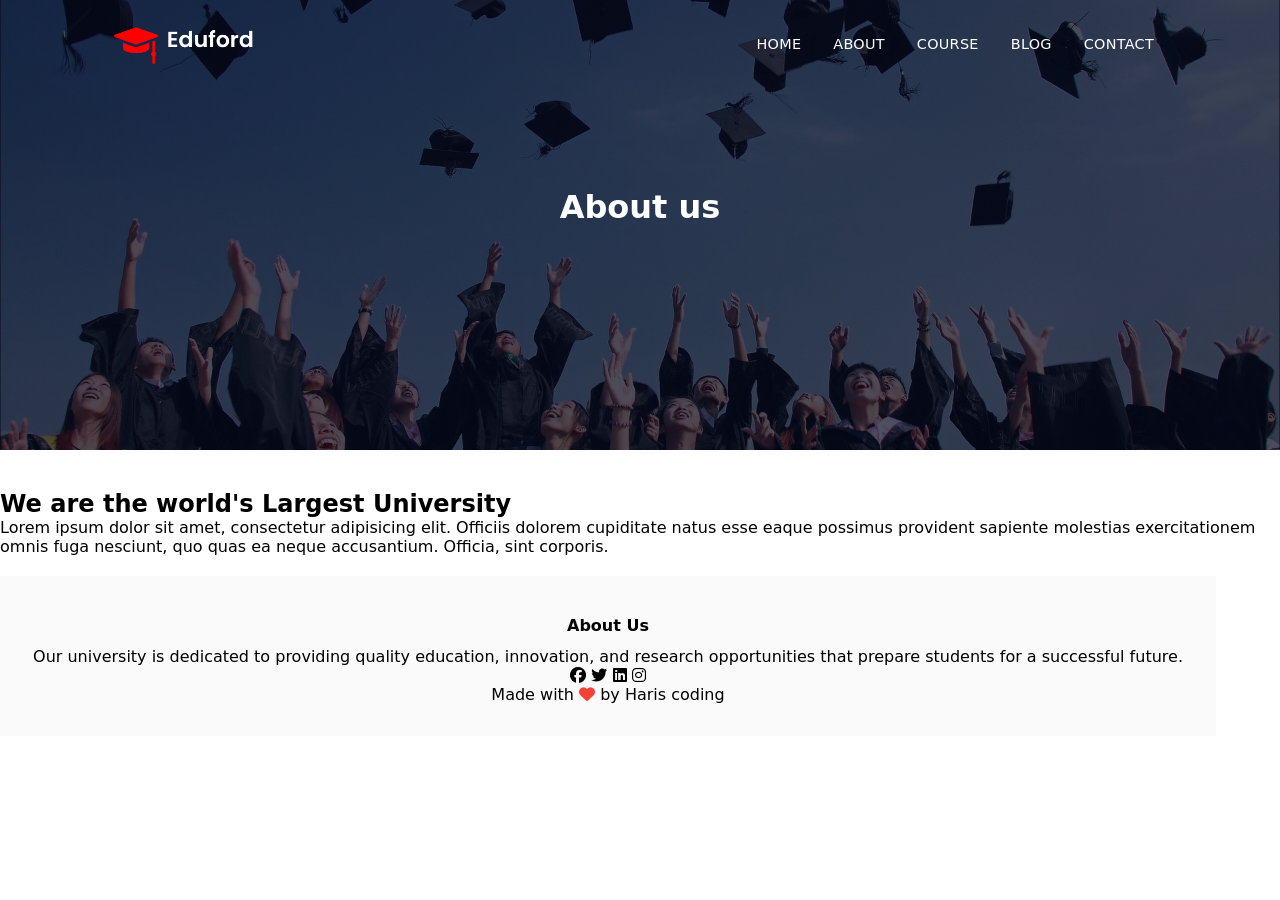
==== about.html @ 3d0574b4 "update" ====
<!DOCTYPE html>
<html lang="en">
<head>
  <meta charset="UTF-8" />
  <meta name="viewport" content="width=device-width, initial-scale=1.0"/>
  <title>My University Website</title>
  <link rel="stylesheet" href="style.css">
  <!-- Font Awesome (CDN) -->
  <link rel="stylesheet" href="https://cdnjs.cloudflare.com/ajax/libs/font-awesome/6.6.0/css/all.min.css">
</head>
<body>
  <header class="sub-header">
    <nav>
      <a href="index.html" class="logo-link"><img src="images/logo.png" alt="logo"></a>

      <!-- toggle button (hamburger) for mobile -->
      <i class="fa-solid fa-bars menu-icon" aria-hidden="true" id="menuBtn" title="Open menu"></i>

      <div class="nav-links" id="navLinks" role="navigation" aria-label="Main Navigation">
        <i class="fa-solid fa-xmark close-icon" aria-hidden="true" id="closeBtn" title="Close menu"></i>
        <ul>
          <li><a href="#">HOME</a></li>
          <li><a href="#">ABOUT</a></li>
          <li><a href="#">COURSE</a></li>
          <li><a href="#">BLOG</a></li>
          <li><a href="#">CONTACT</a></li>
        </ul>
      </div>
    </nav>

    <h1>About us</h1>
  </header>

  <!-- fabout us section -->
   <section class="about-us">

    <div class="row">
      <div class="about-col">
        <h1>We are the world's Largest University </h1>
        <p>Lorem ipsum dolor sit amet, consectetur adipisicing elit. 
          Officiis dolorem cupiditate natus esse eaque possimus provident
           sapiente molestias exercitationem omnis fuga nesciunt, quo quas ea
            neque accusantium. Officia, sint corporis.</p>
      </div>
      <div class="about-col"></div>

    </div>

   </section>
  
  
  <!-- footer -->
  <footer class="footer">
    <h4>About Us</h4>
    <p>Our university is dedicated to providing quality education, innovation, and research opportunities that prepare students for a successful future.</p>
    <div class="icons" aria-hidden="true">
      <i class="fa-brands fa-facebook"></i>
      <i class="fa-brands fa-twitter"></i>
      <i class="fa-brands fa-linkedin"></i>
      <i class="fa-brands fa-instagram"></i>
    </div>
    <p>Made with <i class="fa-solid fa-heart"></i> by Haris coding</p>
  </footer>

  <!-- javascript for toggle menu -->
  <script>
    (function () {
      const navLinks = document.getElementById("navLinks");
      const menuBtn = document.getElementById("menuBtn");
      const closeBtn = document.getElementById("closeBtn");

      function openMenu() {
        navLinks.classList.add('active');
      }
      function closeMenu() {
        navLinks.classList.remove('active');
      }

      menuBtn.addEventListener('click', openMenu);
      closeBtn.addEventListener('click', closeMenu);

      // reset on desktop resize
      window.addEventListener('resize', function () {
        if (window.innerWidth > 768) {
          navLinks.classList.remove('active');
        }
      });
    })();
  </script>
</body>
</html>
---- style.css ----
/* Reset */
*{
    margin: 0;
    padding: 0;
    box-sizing: border-box;
    font-family: system-ui, -apple-system, "Segoe UI", Roboto, "Helvetica Neue", Arial;
}

:root{
  --container-width: 1100px;
  --accent: #f44336;
}

/* Header / hero */
.header{
    min-height: 100vh;
    width: 100%;
    background-image: linear-gradient(rgba(4,9,30,0.6),rgba(4,9,30,0.6)),url(images/banner.png);
    background-position: center;
    background-size: cover;
    position: relative;
    color: #fff;
}
nav{
    max-width: var(--container-width);
    margin: 0 auto;
    display: flex;
    padding: 1.5rem;
    justify-content: space-between;
    align-items: center;
}
nav img{
    width: 140px;
    height: auto;
    display: block;
}
.nav-links{
     display: flex;
     align-items: center;
     gap: 1rem;
     text-align: right;
}
.nav-links ul{
    display: flex;
    gap: 0.5rem;
}
.nav-links ul li{
    list-style: none;
    padding: 8px 12px;
    position: relative;
}
.nav-links ul li a{
    color: white;
    text-decoration: none;
    font-size: 0.9rem;
    letter-spacing: 0.02em;
}
.nav-links ul li::after{
    content: '';
    width: 0%;
    height: 2px;
    background: var(--accent);
    display: block;
    margin: auto;
    transition: 0.3s;
}
.nav-links ul li:hover::after{
      width: 100%;
}

/* ===== menu icons: hidden on desktop, shown only on mobile when needed ===== */

/* hide by default everywhere */
.menu-icon,
.close-icon {
  display: none;
  font-size: 1.25rem;
  color: #fff;
  cursor: pointer;
}

/* Force-hide on desktop */
@media (min-width: 769px) {
  .menu-icon,
  .nav-links .close-icon {
    display: none !important;
  }
}

/* mobile: show hamburger; cross only when menu is open */
@media (max-width: 768px) {
  .menu-icon {
    display: block;
  }

  .nav-links.active .close-icon {
    display: block;
    align-self: flex-end;
    margin-bottom: 1rem;
    font-size: 1.25rem;
  }
}

/* hero text */
.text-box{
    width: min(90%, 900px);
    color: white;
    margin: 6rem auto;
    text-align: center;
    padding: 2rem 1rem;
}
.text-box h1{
    font-size: clamp(1.8rem, 4vw, 3.5rem);
    line-height: 1.05;
    margin-bottom: 1rem;
}
.text-box p{
    margin: 10px 0 30px;
    font-size: 1rem;
    color: #eee;
}
.hero-btn{
    display: inline-block;
    text-decoration: none;
    color: white;
    border: 1px solid white;
    padding: 0.8rem 1.4rem;
    font-size: 1rem;
    background: transparent;
    position: relative;
    cursor: pointer;
    border-radius: 6px;
}
.hero-btn:hover{
       border: 1px solid white;
       background: var(--accent);
       transition: 0.3s;
}

/* Layout helpers */
.container{
  max-width: var(--container-width);
  margin: 0 auto;
  padding: 2rem 1rem;
}

/*-------Course-----*/
.course{
    max-width: var(--container-width);
    margin: 0 auto;
    text-align: center;
    padding-top: 4.5rem;
    padding-bottom: 2rem;
}
.course h2 { margin-bottom: .5rem; }
.course p{
    color: #777;
    font-size: 0.95rem;
    font-weight: 300;
    line-height: 1.6;
    padding: 10px;
}

.row{
    margin-top: 2.5rem;
    display: flex;
    justify-content: space-between;
    gap: 1.25rem;
    flex-wrap: wrap;
}
.course-col{
    flex: 1 1 calc(33% - 1.25rem);
    background: #e4bfbf;
    border-radius: 10px;
    margin-bottom: 1rem;
    padding: 1.25rem;
    transition: 0.3s;
    min-width: 220px;
}
.course-col h3{
    text-align: center;
    font-weight: 600;
    margin: 10px 0;
}
.course-col:hover{
    box-shadow: 0 6px 20px rgba(0,0,0,0.12);
}

/*-------Campus----*/
.campus{
    max-width: var(--container-width);
    margin: 0 auto;
    text-align: center;
    padding-top: 2.5rem;
    padding-bottom: 2rem;
}
.campus-row{
  display: flex;
  gap: 1.25rem;
  flex-wrap: wrap;
  justify-content: space-between;
}
.campus-col{
    flex: 1 1 calc(33% - 1.25rem);
    border-radius: 10px;
    margin-bottom: 1rem;
    position: relative;
    overflow: hidden;
    min-width: 220px;
}
.campus-col img{
    width: 100%;
    display: block;
}
.layer{
    background: transparent;
    height: 100%;
    width: 100%;
    position: absolute;
    top: 0;
    right: 0;
    transition: 0.4s;
}
.layer:hover{
    background: rgba(226,0,0,0.6);
}
.layer h3{
    width: 100%;
    font-weight: 500;
    color: white;
    font-size: 1.2rem;
    bottom: 0;
    left: 50%;
    transform: translate(-50%);
    position: absolute;
    opacity: 0;
    transition: 0.4s;
}
.layer:hover h3{
    bottom: 49%;
    opacity: 1;
}

/*-------facilities----*/
.facilities{
    max-width: var(--container-width);
    margin: 0 auto;
    text-align: center;
    padding-top: 3rem;
    padding-bottom: 2rem;
}
.facilities-col{
    flex: 1 1 calc(33% - 1.25rem);
    border-radius: 12px;
    margin-bottom: 1rem;
    text-align: left;
    min-width: 220px;
}
.facilities-col img{
    width: 100%;
    border-radius: 10px;
}
.facilities-col p{ padding: 0; margin-top: .5rem; }
.facilities-col h3{ margin-top: 12px; margin-bottom: 8px; text-align: left;}

/*-------testimonials-----*/
.testimonials{
    max-width: var(--container-width);
    margin: 0 auto;
    text-align: center;
    padding-top: 3rem;
    padding-bottom: 2rem;
}
.testimonials-col{
    flex: 1 1 calc(48% - 1.25rem);
    border-radius: 10px;
    text-align: left;
    margin-bottom: 1rem;
    background: #fff3f3;
    padding: 1.25rem;
    cursor: pointer;
    display: flex;
    gap: 1rem;
    align-items: flex-start;
    min-width: 220px;
}
.testimonials-col img{
    width: 56px;
    height: 56px;
    object-fit: cover;
    border-radius: 49%;
}
.testimonials-col p{ padding: 0; }
.testimonials-col h3{ margin-top: 12px ; text-align: left; }
.testimonials-col .fa{ color: gold; }

/* CTA */
.cta{
    max-width: var(--container-width);
    margin: 4rem auto;
    background-image: linear-gradient(rgba(0,0,0,0.5),rgba(0,0,0,0.5)),url(images/banner2.jpg);
    background-position: center;
    background-size: cover;
    border-radius: 10px;
    text-align: center;
    padding: 3.5rem 1rem;
}
.cta h2{
    color: white;
    margin-bottom: 1.5rem;
    padding: 0;
}

/* Footer */
.footer{
    width: 95%;
    text-align: center;
    padding: 2rem 1rem;
    background: #fafafa;
}
.footer h4{
    margin-bottom:12px ;
    margin-top: 8px ;
    font-weight: 600;
}
.icons .fa{
        color: var(--accent);
        margin: 0 10px;
        cursor: pointer;
        padding: 8px 0;
}
.fa-heart{
    color: var(--accent);
}

/* ------------------
   Responsive / Mobile rules
   ------------------*/
@media (max-width: 768px) {
  nav{
    padding: 1rem;
  }

  .nav-links{
    position: fixed;
    background: #222;
    height: 100vh;
    width: 260px;
    top: 0;
    right: -260px;
    text-align: left;
    flex-direction: column;
    padding: 1.5rem;
    transition: right 0.35s ease;
    z-index: 80;
  }
  .nav-links.active{
    right: 0;
  }

  .nav-links ul{
    display: block;
    margin-top: 0.5rem;
  }
  .nav-links ul li{
    display: block;
    padding: 12px 4px;
  }

  .text-box{
    margin-top: 5rem;
    padding: 3rem 1rem;
  }
  .row{ gap: 1rem; }
  .course-col, .campus-col, .facilities-col, .testimonials-col{
    flex: 1 1 100%;
  }
  .cta{ margin: 2rem 1rem; padding: 2rem 1rem; }
}

@media (max-width: 420px){
  .text-box h1{ font-size: 1.4rem; }
  .hero-btn{ padding: 0.6rem 1rem; font-size: .95rem; }
}

           /* ----------------about us page ----------------*/


.sub-header{
    height: 50vh;
    width: 100%;
    background-image: linear-gradient(
    rgba(4, 9, 30, 0.7),
    rgba(4, 9, 30, 0.7)
  ),
  url("images/background.jpg");

    background-position: center;
    background-size: cover;
    text-align: center;
    color: #fff;
}
.sub-header h1{
  margin-top: 100px;
}
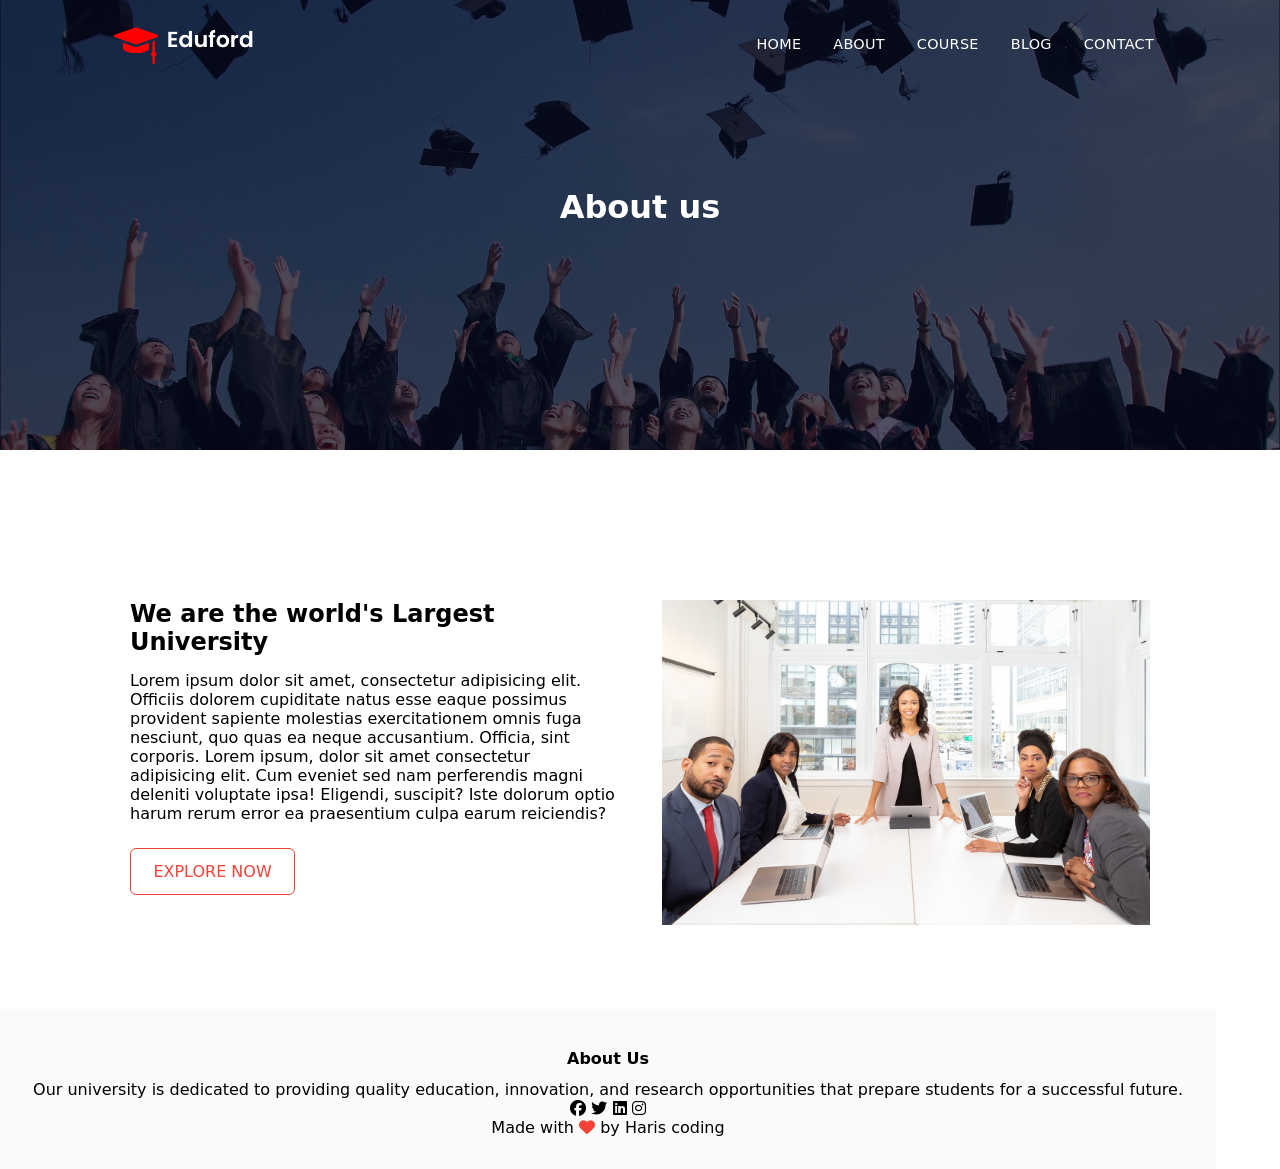
==== commit e0b5e677: "update" ====
--- a/about.html
+++ b/about.html
@@ -40,10 +40,15 @@
         <p>Lorem ipsum dolor sit amet, consectetur adipisicing elit. 
           Officiis dolorem cupiditate natus esse eaque possimus provident
            sapiente molestias exercitationem omnis fuga nesciunt, quo quas ea
-            neque accusantium. Officia, sint corporis.</p>
+            neque accusantium. Officia, sint corporis.
+          Lorem ipsum, dolor sit amet consectetur adipisicing elit. 
+          Cum eveniet sed nam perferendis magni deleniti voluptate ipsa! Eligendi, 
+          suscipit? Iste dolorum optio harum rerum error ea praesentium culpa earum reiciendis?</p>
+            <a href="" class="hero-btn red-btn">EXPLORE NOW</a>
       </div>
-      <div class="about-col"></div>
-
+      <div class="about-col">
+        <img src="images/about.jpg" >
+      </div>
     </div>
 
    </section>
--- a/style.css
+++ b/style.css
@@ -403,3 +403,32 @@
 .sub-header h1{
   margin-top: 100px;
 }
+
+.about-us{
+  width: 80%;
+  margin: auto;
+  padding-top: 80px;
+  padding-bottom: 50px;
+
+}
+.about-col{
+  flex-basis: 48%;
+  padding: 30px 2px;
+}
+.about-col img{
+  width: 100%;
+}
+.about-col h1{
+ padding-top: 0;
+}
+.about-col p{
+  padding: 15px 0 25px;
+}
+.red-btn{
+  border: 1px solid #f44336;
+  background: transparent;
+  color: #f44336;
+}
+.red-btn:hover{
+  color: #ffff;
+}
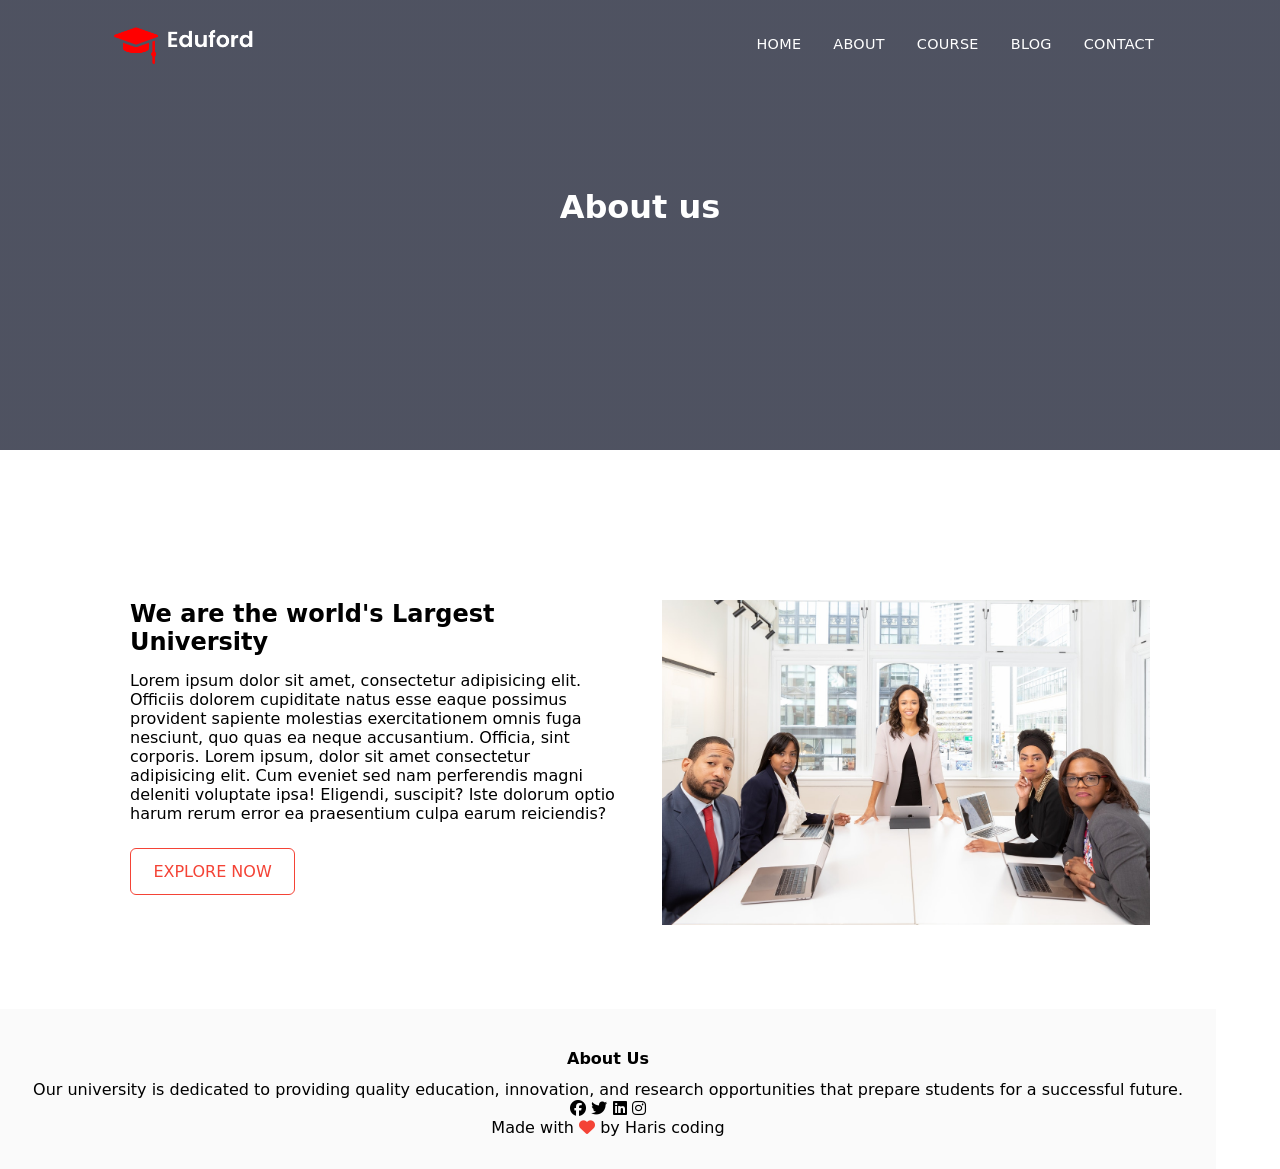
==== commit e41e3b0c: "update" ====
--- a/about.html
+++ b/about.html
@@ -4,7 +4,7 @@
   <meta charset="UTF-8" />
   <meta name="viewport" content="width=device-width, initial-scale=1.0"/>
   <title>My University Website</title>
-  <link rel="stylesheet" href="style.css">
+  <link rel="stylesheet" href="/css/style.css">
   <!-- Font Awesome (CDN) -->
   <link rel="stylesheet" href="https://cdnjs.cloudflare.com/ajax/libs/font-awesome/6.6.0/css/all.min.css">
 </head>
@@ -19,11 +19,11 @@
       <div class="nav-links" id="navLinks" role="navigation" aria-label="Main Navigation">
         <i class="fa-solid fa-xmark close-icon" aria-hidden="true" id="closeBtn" title="Close menu"></i>
         <ul>
-          <li><a href="#">HOME</a></li>
-          <li><a href="#">ABOUT</a></li>
-          <li><a href="#">COURSE</a></li>
-          <li><a href="#">BLOG</a></li>
-          <li><a href="#">CONTACT</a></li>
+         <li><a href="/index.html">HOME</a></li>
+          <li><a href="/about.html">ABOUT</a></li>
+          <li><a href="/course.html">COURSE</a></li>
+          <li><a href="/blog.html">BLOG</a></li>
+          <li><a href="/contact.html">CONTACT</a></li>
         </ul>
       </div>
     </nav>
--- a/css/style.css
+++ b/css/style.css
@@ -0,0 +1,546 @@
+/* Reset */
+*{
+    margin: 0;
+    padding: 0;
+    box-sizing: border-box;
+    font-family: system-ui, -apple-system, "Segoe UI", Roboto, "Helvetica Neue", Arial;
+}
+
+:root{
+  --container-width: 1100px;
+  --accent: #f44336;
+}
+
+/* Header / hero */
+.header{
+    min-height: 100vh;
+    width: 100%;
+    background-image: linear-gradient(rgba(4,9,30,0.6),rgba(4,9,30,0.6)),url(images/banner.png);
+    background-position: center;
+    background-size: cover;
+    position: relative;
+    color: #fff;
+}
+nav{
+    max-width: var(--container-width);
+    margin: 0 auto;
+    display: flex;
+    padding: 1.5rem;
+    justify-content: space-between;
+    align-items: center;
+}
+nav img{
+    width: 140px;
+    height: auto;
+    display: block;
+}
+.nav-links{
+     display: flex;
+     align-items: center;
+     gap: 1rem;
+     text-align: right;
+}
+.nav-links ul{
+    display: flex;
+    gap: 0.5rem;
+}
+.nav-links ul li{
+    list-style: none;
+    padding: 8px 12px;
+    position: relative;
+}
+.nav-links ul li a{
+    color: white;
+    text-decoration: none;
+    font-size: 0.9rem;
+    letter-spacing: 0.02em;
+}
+.nav-links ul li::after{
+    content: '';
+    width: 0%;
+    height: 2px;
+    background: var(--accent);
+    display: block;
+    margin: auto;
+    transition: 0.3s;
+}
+.nav-links ul li:hover::after{
+      width: 100%;
+}
+
+/* ===== menu icons: hidden on desktop, shown only on mobile when needed ===== */
+
+/* hide by default everywhere */
+.menu-icon,
+.close-icon {
+  display: none;
+  font-size: 1.25rem;
+  color: #fff;
+  cursor: pointer;
+}
+
+/* Force-hide on desktop */
+@media (min-width: 769px) {
+  .menu-icon,
+  .nav-links .close-icon {
+    display: none !important;
+  }
+}
+
+/* mobile: show hamburger; cross only when menu is open */
+@media (max-width: 768px) {
+  .menu-icon {
+    display: block;
+  }
+
+  .nav-links.active .close-icon {
+    display: block;
+    align-self: flex-end;
+    margin-bottom: 1rem;
+    font-size: 1.25rem;
+  }
+}
+
+/* hero text */
+.text-box{
+    width: min(90%, 900px);
+    color: white;
+    margin: 6rem auto;
+    text-align: center;
+    padding: 2rem 1rem;
+}
+.text-box h1{
+    font-size: clamp(1.8rem, 4vw, 3.5rem);
+    line-height: 1.05;
+    margin-bottom: 1rem;
+}
+.text-box p{
+    margin: 10px 0 30px;
+    font-size: 1rem;
+    color: #eee;
+}
+.hero-btn{
+    display: inline-block;
+    text-decoration: none;
+    color: white;
+    border: 1px solid white;
+    padding: 0.8rem 1.4rem;
+    font-size: 1rem;
+    background: transparent;
+    position: relative;
+    cursor: pointer;
+    border-radius: 6px;
+}
+.hero-btn:hover{
+       border: 1px solid white;
+       background: var(--accent);
+       transition: 0.3s;
+}
+
+/* Layout helpers */
+.container{
+  max-width: var(--container-width);
+  margin: 0 auto;
+  padding: 2rem 1rem;
+}
+
+/*-------Course-----*/
+.course{
+    max-width: var(--container-width);
+    margin: 0 auto;
+    text-align: center;
+    padding-top: 4.5rem;
+    padding-bottom: 2rem;
+}
+.course h2 { margin-bottom: .5rem; }
+.course p{
+    color: #777;
+    font-size: 0.95rem;
+    font-weight: 300;
+    line-height: 1.6;
+    padding: 10px;
+}
+
+.row{
+    margin-top: 2.5rem;
+    display: flex;
+    justify-content: space-between;
+    gap: 1.25rem;
+    flex-wrap: wrap;
+}
+.course-col{
+    flex: 1 1 calc(33% - 1.25rem);
+    background: #e4bfbf;
+    border-radius: 10px;
+    margin-bottom: 1rem;
+    padding: 1.25rem;
+    transition: 0.3s;
+    min-width: 220px;
+}
+.course-col h3{
+    text-align: center;
+    font-weight: 600;
+    margin: 10px 0;
+}
+.course-col:hover{
+    box-shadow: 0 6px 20px rgba(0,0,0,0.12);
+}
+
+/*-------Campus----*/
+.campus{
+    max-width: var(--container-width);
+    margin: 0 auto;
+    text-align: center;
+    padding-top: 2.5rem;
+    padding-bottom: 2rem;
+}
+.campus-row{
+  display: flex;
+  gap: 1.25rem;
+  flex-wrap: wrap;
+  justify-content: space-between;
+}
+.campus-col{
+    flex: 1 1 calc(33% - 1.25rem);
+    border-radius: 10px;
+    margin-bottom: 1rem;
+    position: relative;
+    overflow: hidden;
+    min-width: 220px;
+}
+.campus-col img{
+    width: 100%;
+    display: block;
+}
+.layer{
+    background: transparent;
+    height: 100%;
+    width: 100%;
+    position: absolute;
+    top: 0;
+    right: 0;
+    transition: 0.4s;
+}
+.layer:hover{
+    background: rgba(226,0,0,0.6);
+}
+.layer h3{
+    width: 100%;
+    font-weight: 500;
+    color: white;
+    font-size: 1.2rem;
+    bottom: 0;
+    left: 50%;
+    transform: translate(-50%);
+    position: absolute;
+    opacity: 0;
+    transition: 0.4s;
+}
+.layer:hover h3{
+    bottom: 49%;
+    opacity: 1;
+}
+
+/*-------facilities----*/
+.facilities{
+    max-width: var(--container-width);
+    margin: 0 auto;
+    text-align: center;
+    padding-top: 3rem;
+    padding-bottom: 2rem;
+}
+.facilities-col{
+    flex: 1 1 calc(33% - 1.25rem);
+    border-radius: 12px;
+    margin-bottom: 1rem;
+    text-align: left;
+    min-width: 220px;
+}
+.facilities-col img{
+    width: 100%;
+    border-radius: 10px;
+}
+.facilities-col p{ padding: 0; margin-top: .5rem; }
+.facilities-col h3{ margin-top: 12px; margin-bottom: 8px; text-align: left;}
+
+/*-------testimonials-----*/
+.testimonials{
+    max-width: var(--container-width);
+    margin: 0 auto;
+    text-align: center;
+    padding-top: 3rem;
+    padding-bottom: 2rem;
+}
+.testimonials-col{
+    flex: 1 1 calc(48% - 1.25rem);
+    border-radius: 10px;
+    text-align: left;
+    margin-bottom: 1rem;
+    background: #fff3f3;
+    padding: 1.25rem;
+    cursor: pointer;
+    display: flex;
+    gap: 1rem;
+    align-items: flex-start;
+    min-width: 220px;
+}
+.testimonials-col img{
+    width: 56px;
+    height: 56px;
+    object-fit: cover;
+    border-radius: 49%;
+}
+.testimonials-col p{ padding: 0; }
+.testimonials-col h3{ margin-top: 12px ; text-align: left; }
+.testimonials-col .fa{ color: gold; }
+
+/* CTA */
+.cta{
+    max-width: var(--container-width);
+    margin: 4rem auto;
+    background-image: linear-gradient(rgba(0,0,0,0.5),rgba(0,0,0,0.5)),url(images/banner2.jpg);
+    background-position: center;
+    background-size: cover;
+    border-radius: 10px;
+    text-align: center;
+    padding: 3.5rem 1rem;
+}
+.cta h2{
+    color: white;
+    margin-bottom: 1.5rem;
+    padding: 0;
+}
+
+/* Footer */
+.footer{
+    width: 95%;
+    text-align: center;
+    padding: 2rem 1rem;
+    background: #fafafa;
+}
+.footer h4{
+    margin-bottom:12px ;
+    margin-top: 8px ;
+    font-weight: 600;
+}
+.icons .fa{
+        color: var(--accent);
+        margin: 0 10px;
+        cursor: pointer;
+        padding: 8px 0;
+}
+.fa-heart{
+    color: var(--accent);
+}
+
+/* ------------------
+   Responsive / Mobile rules
+   ------------------*/
+@media (max-width: 768px) {
+  nav{
+    padding: 1rem;
+  }
+
+  .nav-links{
+    position: fixed;
+    background: #222;
+    height: 100vh;
+    width: 260px;
+    top: 0;
+    right: -260px;
+    text-align: left;
+    flex-direction: column;
+    padding: 1.5rem;
+    transition: right 0.35s ease;
+    z-index: 80;
+  }
+  .nav-links.active{
+    right: 0;
+  }
+
+  .nav-links ul{
+    display: block;
+    margin-top: 0.5rem;
+  }
+  .nav-links ul li{
+    display: block;
+    padding: 12px 4px;
+  }
+
+  .text-box{
+    margin-top: 5rem;
+    padding: 3rem 1rem;
+  }
+  .row{ gap: 1rem; }
+  .course-col, .campus-col, .facilities-col, .testimonials-col{
+    flex: 1 1 100%;
+  }
+  .cta{ margin: 2rem 1rem; padding: 2rem 1rem; }
+}
+
+@media (max-width: 420px){
+  .text-box h1{ font-size: 1.4rem; }
+  .hero-btn{ padding: 0.6rem 1rem; font-size: .95rem; }
+}
+
+           /* ----------------about us page ----------------*/
+
+
+.sub-header{
+    height: 50vh;
+    width: 100%;
+    background-image: linear-gradient(
+    rgba(4, 9, 30, 0.7),
+    rgba(4, 9, 30, 0.7)
+  ),
+  url("images/background.jpg");
+
+    background-position: center;
+    background-size: cover;
+    text-align: center;
+    color: #fff;
+}
+.sub-header h1{
+  margin-top: 100px;
+}
+
+.about-us{
+  width: 80%;
+  margin: auto;
+  padding-top: 80px;
+  padding-bottom: 50px;
+
+}
+.about-col{
+  flex-basis: 48%;
+  padding: 30px 2px;
+}
+.about-col img{
+  width: 100%;
+}
+.about-col h1{
+ padding-top: 0;
+}
+.about-col p{
+  padding: 15px 0 25px;
+}
+.red-btn{
+  border: 1px solid #f44336;
+  background: transparent;
+  color: #f44336;
+}
+.red-btn:hover{
+  color: #ffff;
+}
+
+           /* ----------------blog content ----------------*/
+.blog-content{
+  width: 80%;
+  margin: auto;
+  padding: 60px 0;
+}
+.blog-left{
+  flex-basis: 60%;
+}
+.blog-left img{
+  width: 100%;
+}
+.blog-left h2{
+    color: #222;
+    font-weight: 600;
+    margin: 30px 0;
+}
+.blog-left p{
+  color: #332d2d;
+  padding: 0;
+}
+.blog-right{
+  flex-basis: 33%;
+}
+.blog-right h3{
+  background: #f44336;
+  color: #fff;
+  padding: 7px 0;
+  font-size: 16px;
+  margin-bottom: 20px;
+}
+.blog-right div{
+  display: flex;
+  align-items: center;
+  justify-content: space-between;
+  color: #555;
+  padding: 8px;
+  box-sizing: border-box;
+}
+
+.comment-box{
+  border: 1px solid #ccc;
+  margin: 50px 0;
+  padding: 10px 20px;
+}
+.comment-box h3{
+  text-align: left;
+}
+.comment-form input, .comment-form textarea{
+   width: 100%;
+   padding: 10px;
+   margin:15px 0 ;
+   box-sizing: border-box;
+   border: none;
+   outline: none;
+   background: #f3e0e0;
+}
+.comment-form button{
+  margin: 10px 0;
+}
+@media(max-width:700px){
+  .sub-header{
+    font-size: 14px;
+  }
+}
+           /* ---------------- contact us ----------------*/
+.location{
+  width: 80%;
+  margin: auto;
+  padding: 80px 0;
+}
+.location iframe{
+  width: 100%;
+
+}
+.contact-us{
+  width: 80%;
+  margin: auto;
+}
+.contact-col{
+  flex-basis: 48%;
+  margin-bottom: 30px;
+}
+.contact-col div{
+  display: flex;
+  align-items: center;
+  margin-bottom: 40px;
+}
+.contact-col  .fa{
+  font-size:28px;
+  color: #f44336;
+  margin: 10px;
+  margin-right: 30px;
+}
+.contact-col div p{
+  padding: 0;
+}
+.contact-col div h5{
+  font-size: 20px;
+  margin-bottom: 5px;
+  color: #555;
+  font-weight: 400;
+}
+.contact-col input , .contact-col textarea{
+  width: 100%;
+  padding: 15px;
+  margin-bottom: 17px;
+  outline: none;
+  border: 1px solid #1a0b0b;
+  box-sizing: border-box;
+}
